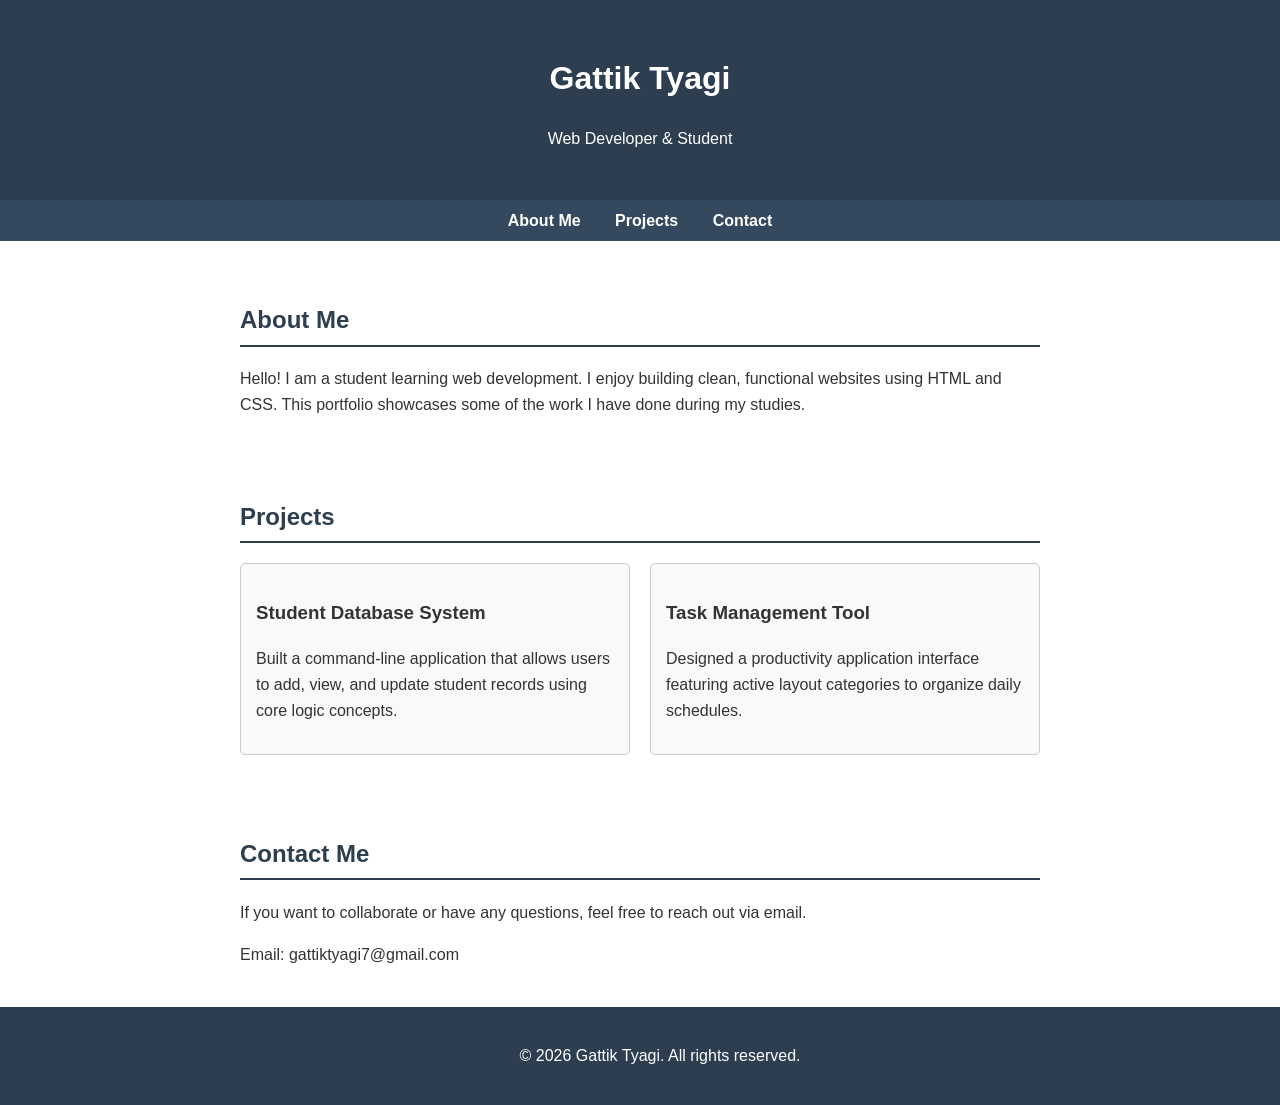
==== portfolio.html @ 89a76b7e "portfolio" ====
<!DOCTYPE html>
<html lang="en">
<head>
    <meta charset="UTF-8">
    <meta name="viewport" content="width=device-width, initial-scale=1.0">
    <title>My Portfolio</title>
    <style>
        body {
            font-family: Arial, sans-serif;
            margin: 0;
            padding: 0;
            line-height: 1.6;
            color: #333;
        }
        header {
            background-color: #2c3e50;
            color: white;
            text-align: center;
            padding: 2rem 0;
        }
        nav {
            background-color: #34495e;
            text-align: center;
            padding: 0.5rem;
        }
        nav a {
            color: white;
            text-decoration: none;
            margin: 0 15px;
            font-weight: bold;
        }
        nav a:hover {
            text-decoration: underline;
        }
        .container {
            max-width: 800px;
            margin: 20px auto;
            padding: 0 20px;
        }
        section {
            margin-bottom: 40px;
            padding-top: 20px;
        }
        h2 {
            border-bottom: 2px solid #2c3e50;
            padding-bottom: 5px;
            color: #2c3e50;
        }
        .project-grid {
            display: grid;
            grid-template-columns: repeat(auto-fit, minmax(250px, 1fr));
            gap: 20px;
            margin-top: 20px;
        }
        .project-card {
            border: 1px solid #ccc;
            padding: 15px;
            border-radius: 5px;
            background-color: #f9f9f9;
        }
        footer {
            text-align: center;
            padding: 20px;
            background-color: #2c3e50;
            color: white;
            position: relative;
            bottom: 0;
            width: 100%;
        }
    </style>
</head>
<body>

    <header>
        <h1>Gattik Tyagi</h1>
        <p>Web Developer & Student</p>
    </header>

    <nav>
        <a href="#about">About Me</a>
        <a href="#projects">Projects</a>
        <a href="#contact">Contact</a>
    </nav>

    <div class="container">
        <section id="about">
            <h2>About Me</h2>
            <p>Hello! I am a student learning web development. I enjoy building clean, functional websites using HTML and CSS. This portfolio showcases some of the work I have done during my studies.</p>
        </section>

        <section id="projects">
            <h2>Projects</h2>
            <div class="project-grid">
                                <div class="project-card">
                    <h3>Student Database System</h3>
                    <p>Built a command-line application that allows users to add, view, and update student records using core logic concepts.</p>
                </div>
                <div class="project-card">
                    <h3>Task Management Tool</h3>
                    <p>Designed a productivity application interface featuring active layout categories to organize daily schedules.</p>
                </div>

            </div>
        </section>

        <section id="contact">
            <h2>Contact Me</h2>
            <p>If you want to collaborate or have any questions, feel free to reach out via email.</p>
            <p>Email: gattiktyagi7@gmail.com</p>
        </section>
    </div>

    <footer>
        <p>&copy; 2026 Gattik Tyagi. All rights reserved.</p>
    </footer>

</body>
</html>
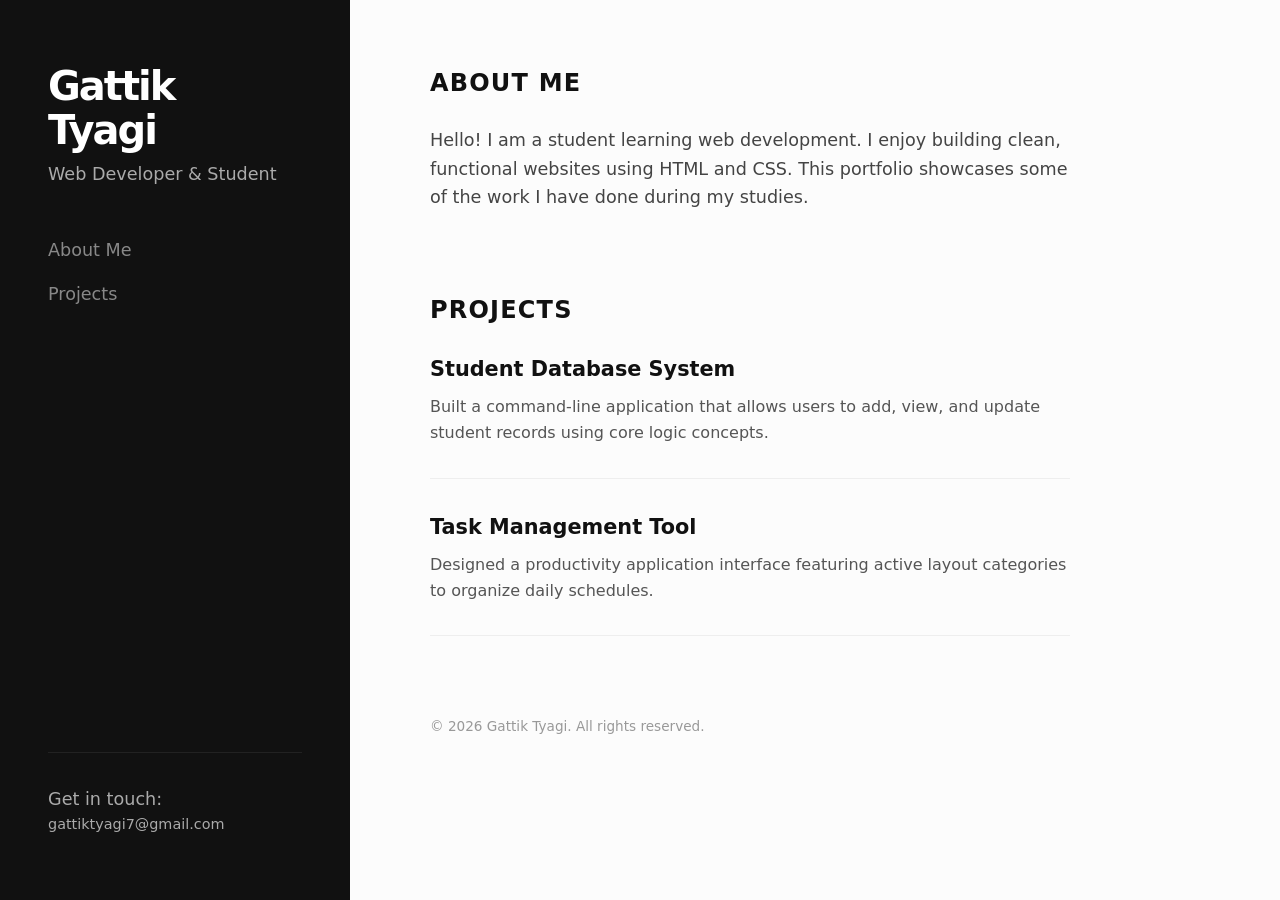
==== commit 53245530: "portfolio" ====
--- a/portfolio.html
+++ b/portfolio.html
@@ -3,116 +3,188 @@
 <head>
     <meta charset="UTF-8">
     <meta name="viewport" content="width=device-width, initial-scale=1.0">
-    <title>My Portfolio</title>
+    <title>Gattik Tyagi | Portfolio</title>
     <style>
-        body {
-            font-family: Arial, sans-serif;
+        * {
+            box-sizing: border-box;
             margin: 0;
             padding: 0;
+        }
+        body {
+            font-family: system-ui, -apple-system, BlinkMacSystemFont, 'Segoe UI', Roboto, sans-serif;
             line-height: 1.6;
-            color: #333;
+            color: #1a1a1a;
+            background-color: #fcfcfc;
         }
+        /* Layout Grid */
+        .portfolio-wrapper {
+            display: grid;
+            grid-template-columns: 1fr;
+            min-height: 100vh;
+        }
+        /* Sidebar Panel */
         header {
-            background-color: #2c3e50;
-            color: white;
-            text-align: center;
-            padding: 2rem 0;
+            background-color: #111;
+            color: #fff;
+            padding: 3rem 2rem;
+            display: flex;
+            flex-direction: column;
+            justify-content: space-between;
         }
+        header h1 {
+            font-size: 2.5rem;
+            font-weight: 800;
+            letter-spacing: -0.05em;
+            line-height: 1.1;
+        }
+        header p {
+            color: #aaa;
+            margin-top: 0.5rem;
+            font-size: 1.1rem;
+        }
+        /* Minimalist Navigation */
         nav {
-            background-color: #34495e;
-            text-align: center;
-            padding: 0.5rem;
+            margin: 3rem 0;
+            display: flex;
+            flex-direction: column;
+            gap: 1rem;
         }
         nav a {
-            color: white;
+            color: #888;
             text-decoration: none;
-            margin: 0 15px;
-            font-weight: bold;
+            font-size: 1.1rem;
+            font-weight: 500;
+            transition: color 0.2s ease;
         }
         nav a:hover {
+            color: #fff;
+        }
+        /* Quick Contact Info */
+        .sidebar-contact {
+            font-size: 0.9rem;
+            color: #666;
+            border-top: 1px solid #222;
+            padding-top: 1.5rem;
+        }
+        .sidebar-contact a {
+            color: #aaa;
+            text-decoration: none;
+        }
+        .sidebar-contact a:hover {
             text-decoration: underline;
         }
-        .container {
-            max-width: 800px;
-            margin: 20px auto;
-            padding: 0 20px;
+        /* Main Content Panel */
+        main {
+            padding: 3rem 2rem;
+            max-width: 650px;
         }
         section {
-            margin-bottom: 40px;
-            padding-top: 20px;
+            margin-bottom: 5rem;
         }
         h2 {
-            border-bottom: 2px solid #2c3e50;
-            padding-bottom: 5px;
-            color: #2c3e50;
+            font-size: 1.5rem;
+            font-weight: 700;
+            text-transform: uppercase;
+            letter-spacing: 0.05em;
+            margin-bottom: 1.5rem;
+            color: #111;
         }
-        .project-grid {
-            display: grid;
-            grid-template-columns: repeat(auto-fit, minmax(250px, 1fr));
-            gap: 20px;
-            margin-top: 20px;
+        #about p {
+            font-size: 1.1rem;
+            color: #444;
+        }
+        /* Stacked Minimalist Projects */
+        .project-list {
+            display: flex;
+            flex-direction: column;
+            gap: 2rem;
         }
         .project-card {
-            border: 1px solid #ccc;
-            padding: 15px;
-            border-radius: 5px;
-            background-color: #f9f9f9;
+            padding-bottom: 2rem;
+            border-bottom: 1px solid #eee;
+        }
+        .project-card h3 {
+            font-size: 1.3rem;
+            margin-bottom: 0.5rem;
+            color: #111;
+        }
+        .project-card p {
+            color: #555;
         }
         footer {
-            text-align: center;
-            padding: 20px;
-            background-color: #2c3e50;
-            color: white;
-            position: relative;
-            bottom: 0;
-            width: 100%;
+            margin-top: 5rem;
+            font-size: 0.85rem;
+            color: #999;
+        }
+
+        /* Desktop Layout Overhaul */
+        @media (min-width: 850px) {
+            .portfolio-wrapper {
+                grid-template-columns: 350px 1fr;
+            }
+            header {
+                position: fixed;
+                width: 350px;
+                height: 100vh;
+                padding: 4rem 3rem;
+            }
+            main {
+                grid-column-start: 2;
+                padding: 4rem 5rem;
+                max-width: 800px;
+            }
         }
     </style>
 </head>
 <body>
 
-    <header>
-        <h1>Gattik Tyagi</h1>
-        <p>Web Developer & Student</p>
-    </header>
+    <div class="portfolio-wrapper">
+        
+        <!-- Pinned Left Sidebar -->
+        <header>
+            <div>
+                <h1>Gattik<br>Tyagi</h1>
+                <p>Web Developer & Student</p>
+                
+                <nav>
+                    <a href="#about">About Me</a>
+                    <a href="#projects">Projects</a>
+                </nav>
+            </div>
+            
+            <div class="sidebar-contact">
+                <p>Get in touch:</p>
+                <a href="mailto:gattiktyagi7@gmail.com">gattiktyagi7@gmail.com</a>
+            </div>
+        </header>
 
-    <nav>
-        <a href="#about">About Me</a>
-        <a href="#projects">Projects</a>
-        <a href="#contact">Contact</a>
-    </nav>
+        <!-- Scrollable Right Content -->
+        <main>
+            <section id="about">
+                <h2>About Me</h2>
+                <p>Hello! I am a student learning web development. I enjoy building clean, functional websites using HTML and CSS. This portfolio showcases some of the work I have done during my studies.</p>
+            </section>
 
-    <div class="container">
-        <section id="about">
-            <h2>About Me</h2>
-            <p>Hello! I am a student learning web development. I enjoy building clean, functional websites using HTML and CSS. This portfolio showcases some of the work I have done during my studies.</p>
-        </section>
+            <section id="projects">
+                <h2>Projects</h2>
+                <div class="project-list">
+                    <div class="project-card">
+                        <h3>Student Database System</h3>
+                        <p>Built a command-line application that allows users to add, view, and update student records using core logic concepts.</p>
+                    </div>
+                    <div class="project-card">
+                        <h3>Task Management Tool</h3>
+                        <p>Designed a productivity application interface featuring active layout categories to organize daily schedules.</p>
+                    </div>
+                </div>
+            </section>
 
-        <section id="projects">
-            <h2>Projects</h2>
-            <div class="project-grid">
-                                <div class="project-card">
-                    <h3>Student Database System</h3>
-                    <p>Built a command-line application that allows users to add, view, and update student records using core logic concepts.</p>
-                </div>
-                <div class="project-card">
-                    <h3>Task Management Tool</h3>
-                    <p>Designed a productivity application interface featuring active layout categories to organize daily schedules.</p>
-                </div>
-
-            </div>
-        </section>
-
-        <section id="contact">
-            <h2>Contact Me</h2>
-            <p>If you want to collaborate or have any questions, feel free to reach out via email.</p>
-            <p>Email: gattiktyagi7@gmail.com</p>
-        </section>
+            <footer>
+                <p>&copy; 2026 Gattik Tyagi. All rights reserved.</p>
+            </footer>
+        </main>
+        
     </div>
-
-    <footer>
-        <p>&copy; 2026 Gattik Tyagi. All rights reserved.</p>
-    </footer>
 
 </body>
 </html>
